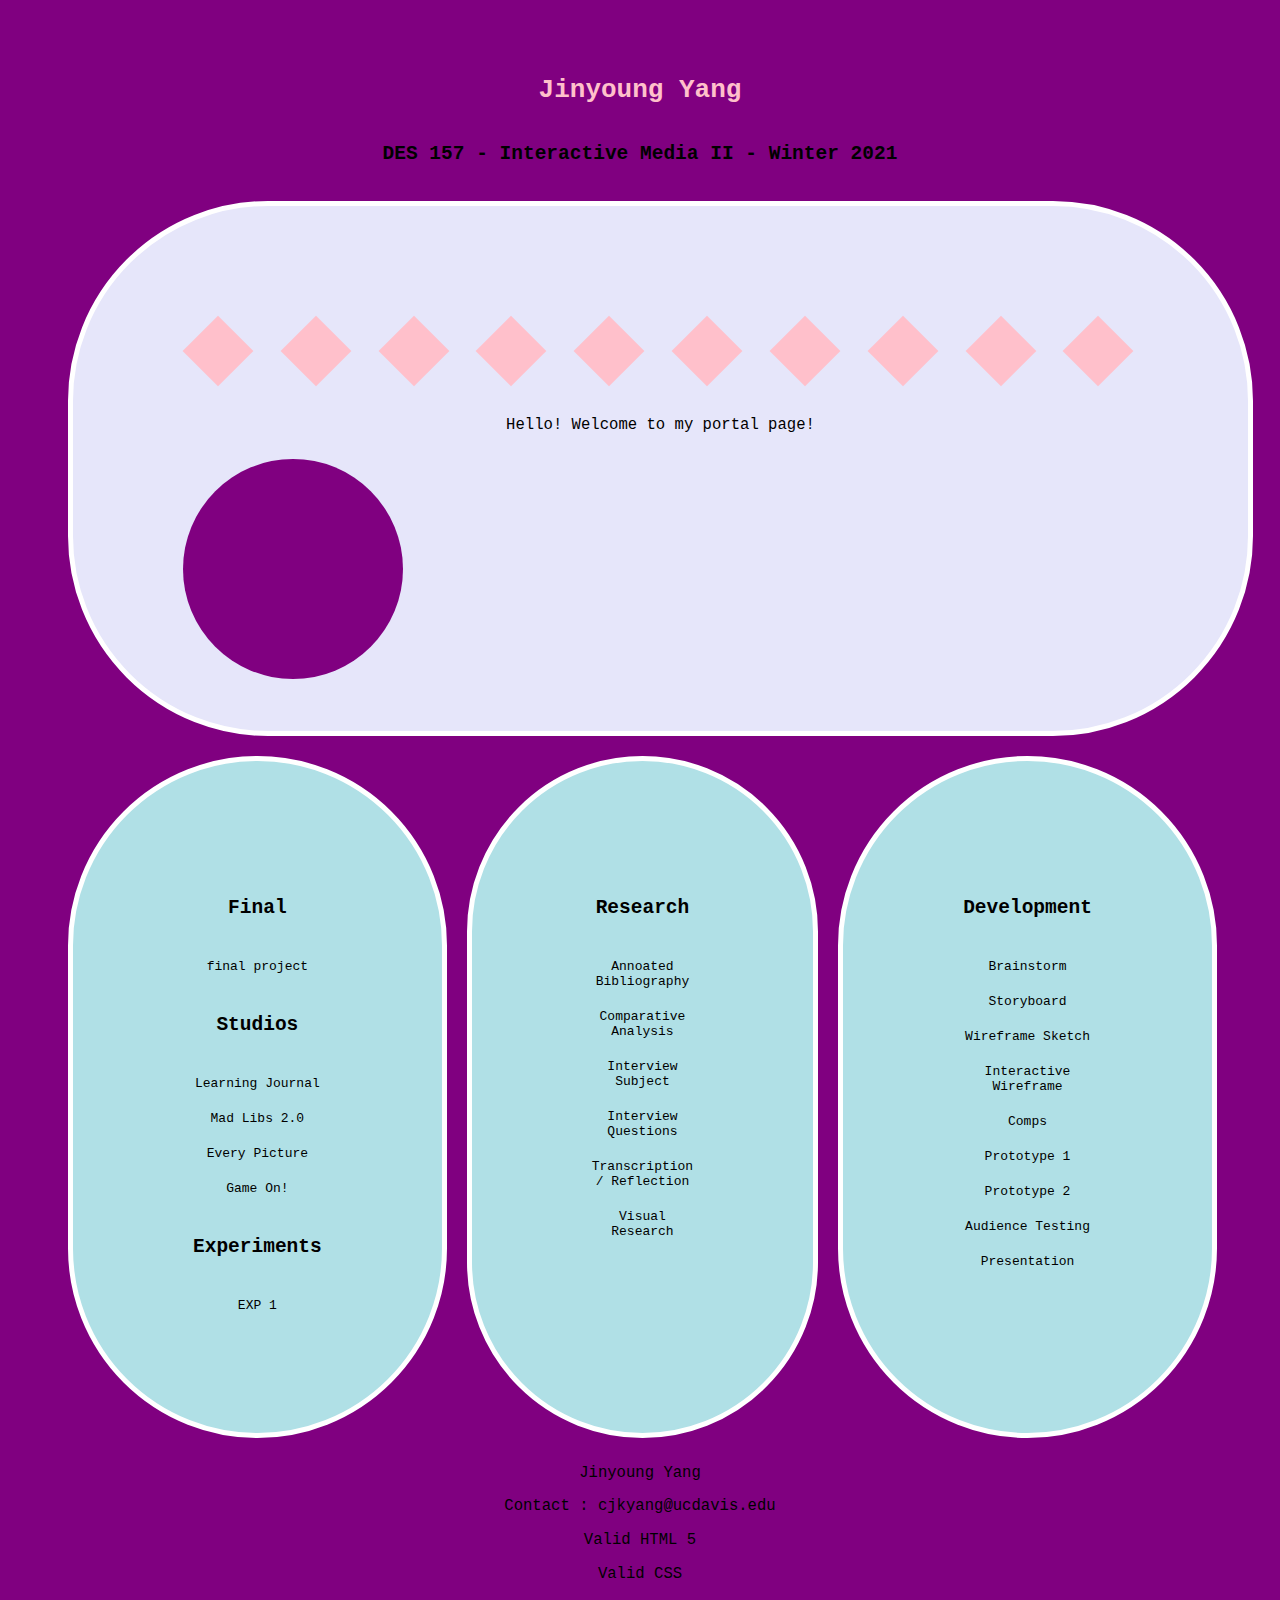
==== des157/index.html @ ad8ee498 "journal" ====
<!DOCTYPE html>
<html lang="en">
<head>
    <meta charset="UTF-8">
    <meta name="viewport" content="width=device-width, initial-scale=1.0">
    <link href="styles.css" rel="stylesheet">
    <title>DES 157 Portal Page</title>
</head>
<body>
   
    <h1>Jinyoung Yang</h1>
    <h2>DES 157 - Interactive Media II - Winter 2021</h2>

   <div id="banner">
       <span class="diamond"></span>
       <span class="diamond2"></span>
       <span class="diamond3"></span>
       <span class="diamond4"></span>
       <span class="diamond5"></span>
       <span class="diamond6"></span>
       <span class="diamond7"></span>
       <span class="diamond8"></span>
       <span class="diamond9"></span>
       <span class="diamond10"></span>
       <p>Hello! Welcome to my portal page!</p>
       <div id="move"></div>
   </div>

   <main>
       <div id="one">
       <h2>Final</h2>
       <li>final project</li>

       <h2>Studios</h2>
       <li><a href="lj/index.html">Learning Journal</a></li>
       <li><a href="">Mad Libs 2.0</a></li>
       <li><a href="">Every Picture</a></li>
       <li><a href="">Game On!</a></li>

       <h2>Experiments</h2>
       <li><a href="">EXP 1</a></li>
       </div>

       <div id="two">
           <h2>Research</h2>
           <li>Annoated Bibliography</li>
           <li>Comparative Analysis</li>
           <li>Interview Subject</li>
           <li>Interview Questions</li>
           <li>Transcription / Reflection</li>
           <li>Visual Research</li>
       </div>

       <div id="three">
           <h2>Development</h2>
           <li>Brainstorm</li>
           <li>Storyboard</li>
           <li>Wireframe Sketch</li>
           <li>Interactive Wireframe</li>
           <li>Comps</li>
           <li>Prototype 1</li>
           <li>Prototype 2</li>
           <li>Audience Testing</li>
           <li>Presentation</li>
       </div>
   </main>
    

</body>

<footer>
    <p>Jinyoung Yang</p>
    <p> Contact : <a href="mail to: &#099;&#106;&#107;&#121;&#097;&#110;&#103;&#064;&#117;&#099;&#100;&#097;&#118;&#105;&#115;&#046;&#101;&#100;&#117;">&#099;&#106;&#107;&#121;&#097;&#110;&#103;&#064;&#117;&#099;&#100;&#097;&#118;&#105;&#115;&#046;&#101;&#100;&#117;</a>
    </p>
    <p><a href="http://validator.w3.org/check?uri=referer">Valid HTML 5</a></p>
    <p><a href="https://jigsaw.w3.org/css-validator/check/referer">Valid CSS</a></p>
</footer>
</html>
---- des157/styles.css ----
h1{text-align: center;
font-family: monospace;
color:pink;

}
h2{text-align: center;
    font-family: monospace;
padding: 20px;
}

body { background: purple;
    font-family: monospace;
    padding: 50px;
    
}

#banner {
    width: 975px;
    height: 325px;
    background: lavender;
    border-radius: 200px;
    position:relative;
}
p {
    text-align: center;
    font-size: larger;
}
span { width:50px;
height: 50px;
background-color: pink;
display: inline-block;
margin: 20px;
align-content: center;
transform:rotate(45deg);

}
span:hover { background-color: purple;
    transition: all 2s ease-in-out;

}
#move {width: 20px;
height:20px;
background-color:purple;
border-radius: 50%;
border: none;
position:absolute;
}
#banner:hover {
    cursor: pointer;
}
#banner:hover div {
    animation: animation1 3s ease-in-out infinite alternate;
}

li {list-style-type: none;
margin:20px;
text-align: center;}

a{text-decoration:none;
color: black;}

main { display:flex;
flex-flow: row;
}
div {padding: 100px;
background: powderblue;
border: 5px solid white;
margin: 10px;
border-radius:200px;}

footer {text-align:center;}

@keyframes animation1 {
    from { left:0;}
    to {left: calc(100% - 30px);}
}
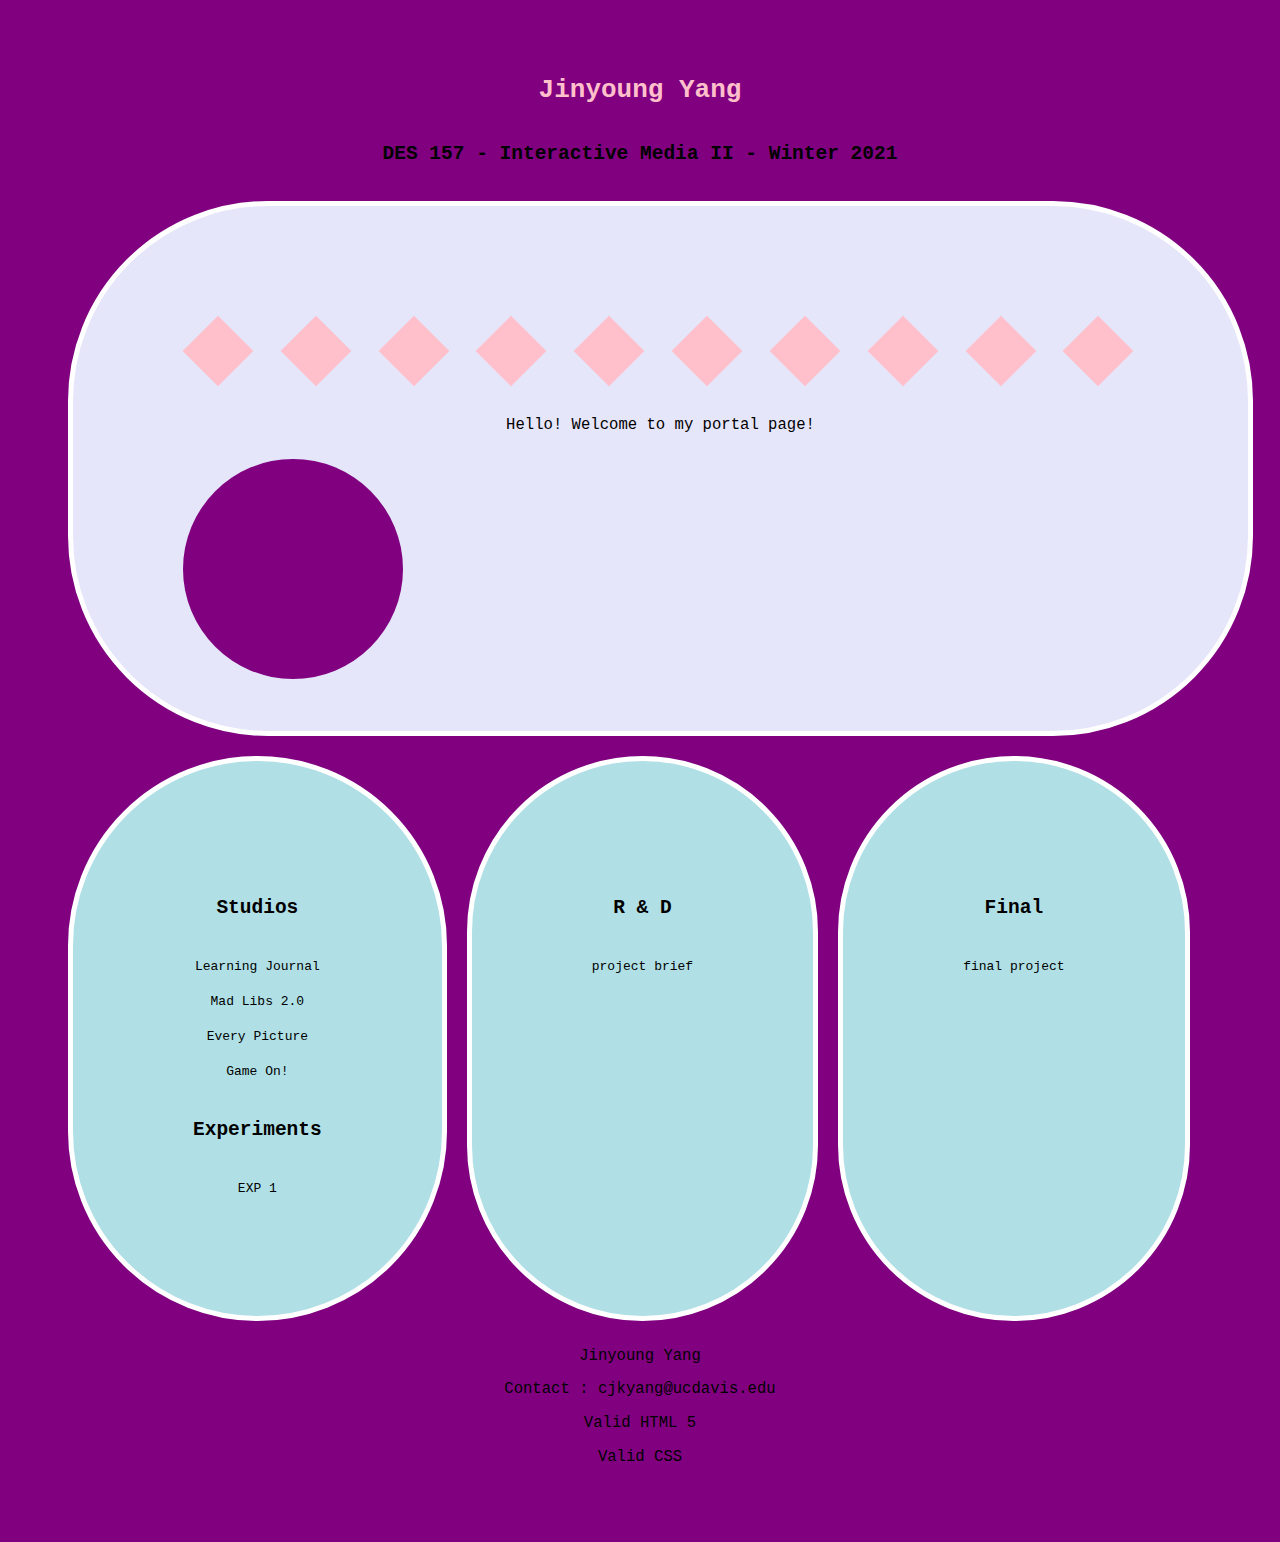
==== commit 12149a97: "project brief" ====
--- a/des157/index.html
+++ b/des157/index.html
@@ -28,13 +28,11 @@
 
    <main>
        <div id="one">
-       <h2>Final</h2>
-       <li>final project</li>
-
+       
        <h2>Studios</h2>
        <li><a href="lj/index.html">Learning Journal</a></li>
-       <li><a href="">Mad Libs 2.0</a></li>
-       <li><a href="">Every Picture</a></li>
+       <li><a href="madlib/madlib.html">Mad Libs 2.0</a></li>
+       <li><a href="studio2/everypicture.html">Every Picture</a></li>
        <li><a href="">Game On!</a></li>
 
        <h2>Experiments</h2>
@@ -42,26 +40,14 @@
        </div>
 
        <div id="two">
-           <h2>Research</h2>
-           <li>Annoated Bibliography</li>
-           <li>Comparative Analysis</li>
-           <li>Interview Subject</li>
-           <li>Interview Questions</li>
-           <li>Transcription / Reflection</li>
-           <li>Visual Research</li>
+           <h2>R & D</h2>
+           <li>project brief</li>
        </div>
 
        <div id="three">
-           <h2>Development</h2>
-           <li>Brainstorm</li>
-           <li>Storyboard</li>
-           <li>Wireframe Sketch</li>
-           <li>Interactive Wireframe</li>
-           <li>Comps</li>
-           <li>Prototype 1</li>
-           <li>Prototype 2</li>
-           <li>Audience Testing</li>
-           <li>Presentation</li>
+        <h2>Final</h2>
+        <li>final project</li>
+ 
        </div>
    </main>
     
--- a/des157/styles.css
+++ b/des157/styles.css
@@ -11,6 +11,7 @@
 body { background: purple;
     font-family: monospace;
     padding: 50px;
+   
     
 }
 
@@ -66,7 +67,8 @@
 background: powderblue;
 border: 5px solid white;
 margin: 10px;
-border-radius:200px;}
+border-radius:200px;
+position:relative}
 
 footer {text-align:center;}
 
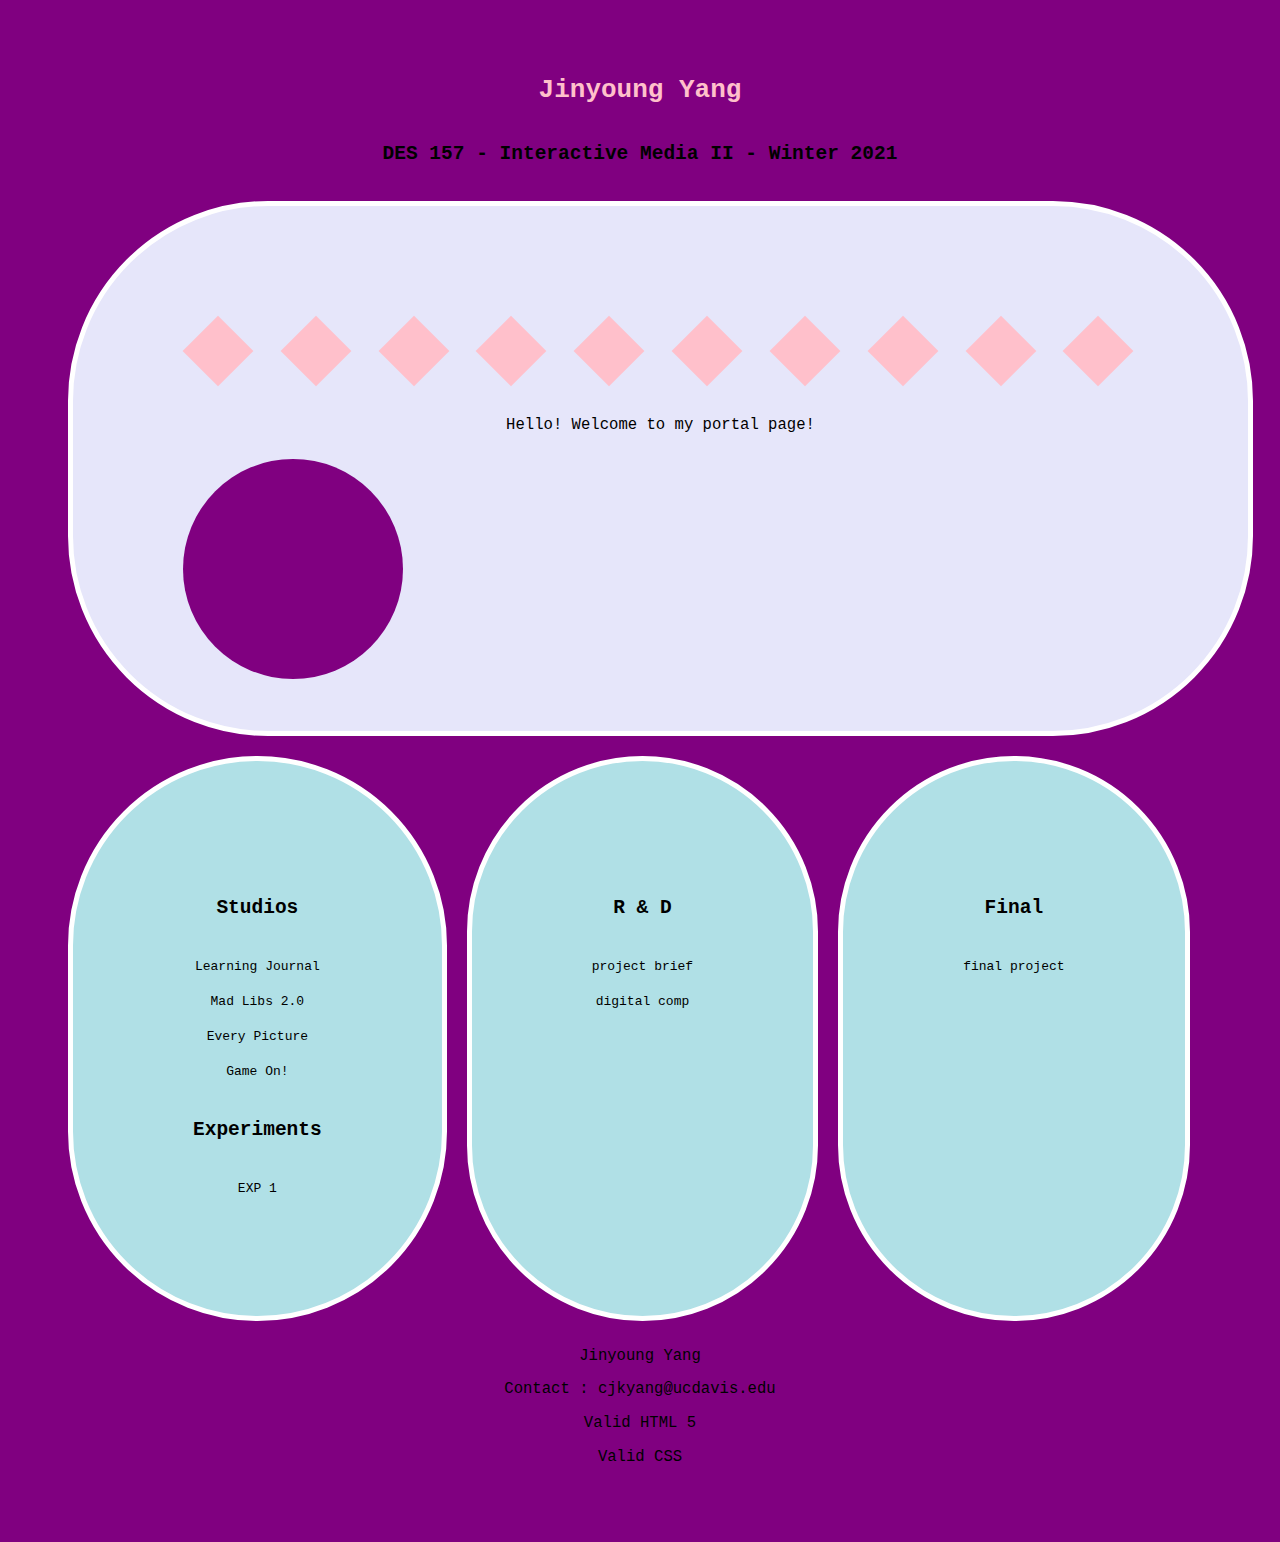
==== commit 548078df: "comp" ====
--- a/des157/index.html
+++ b/des157/index.html
@@ -41,7 +41,8 @@
 
        <div id="two">
            <h2>R & D</h2>
-           <li>project brief</li>
+           <li><a href="final/brief.html">project brief</a></li>
+           <li>digital comp</li>
        </div>
 
        <div id="three">
